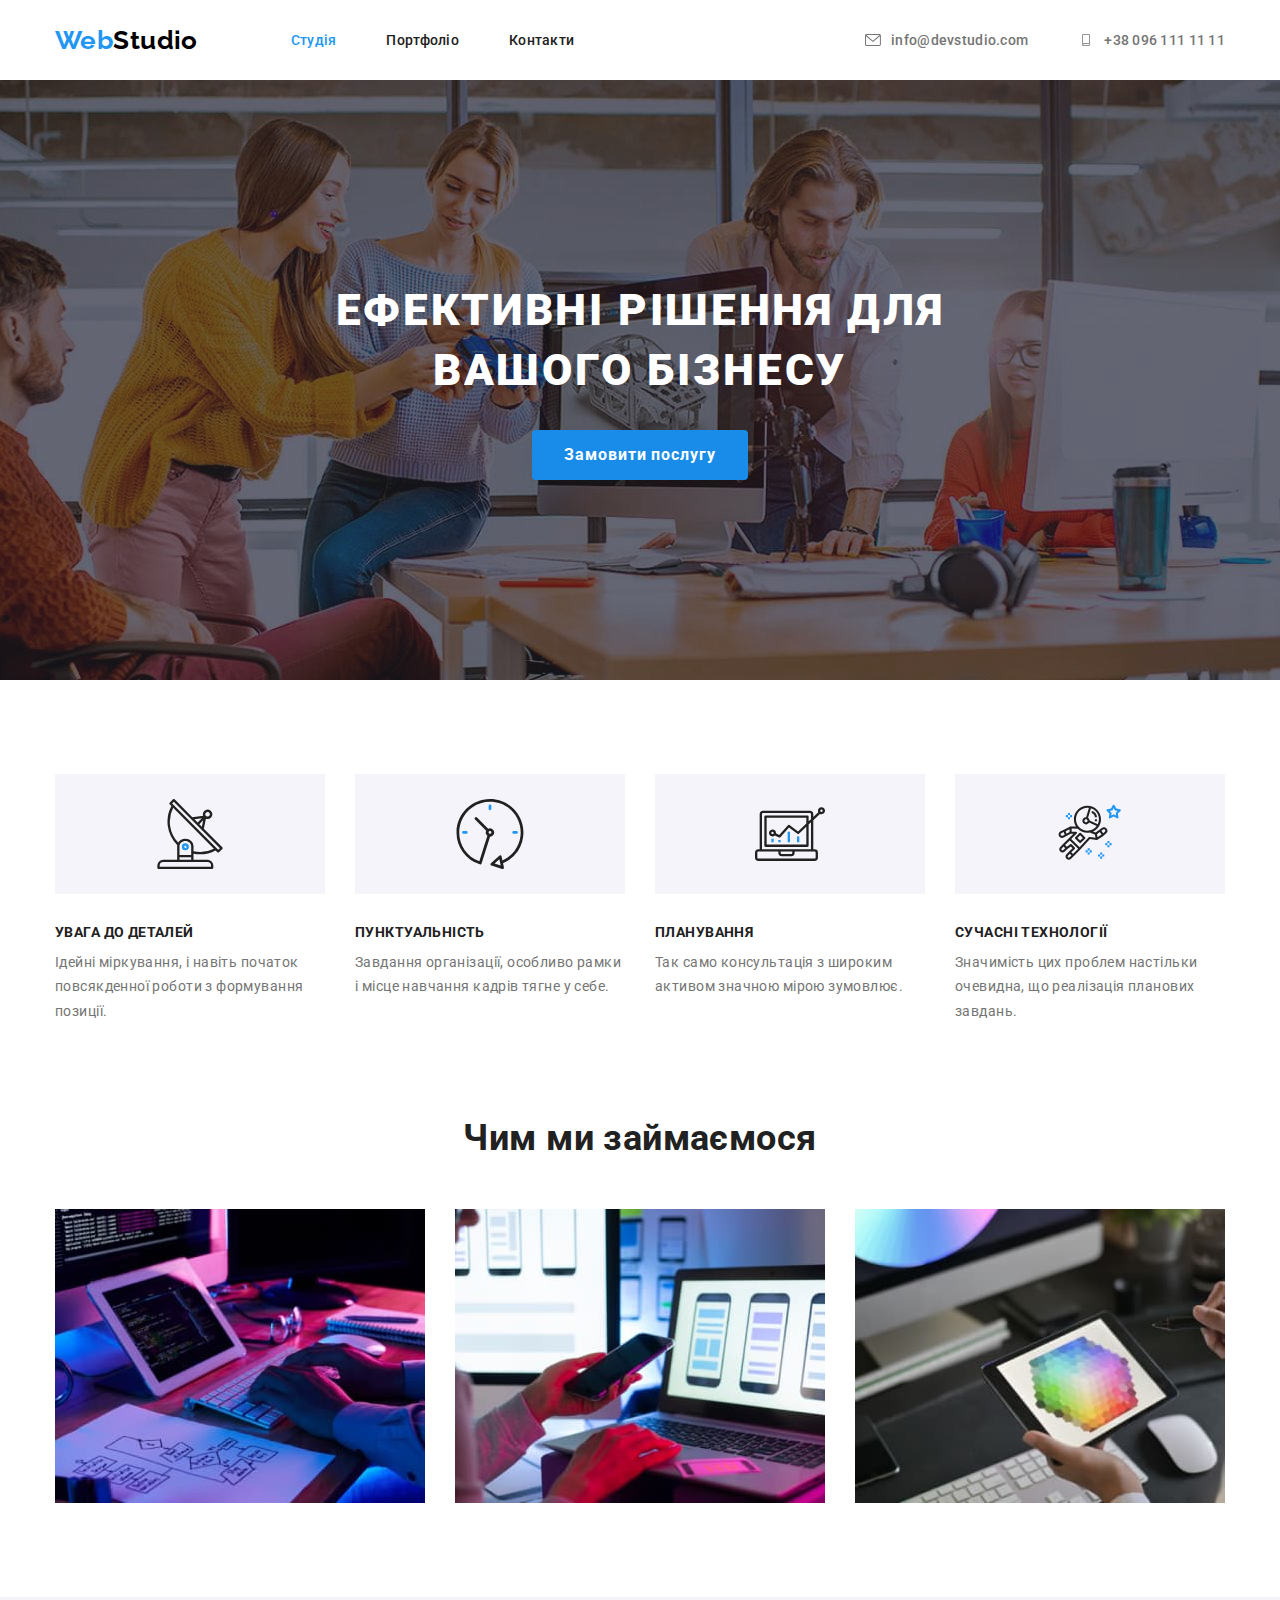
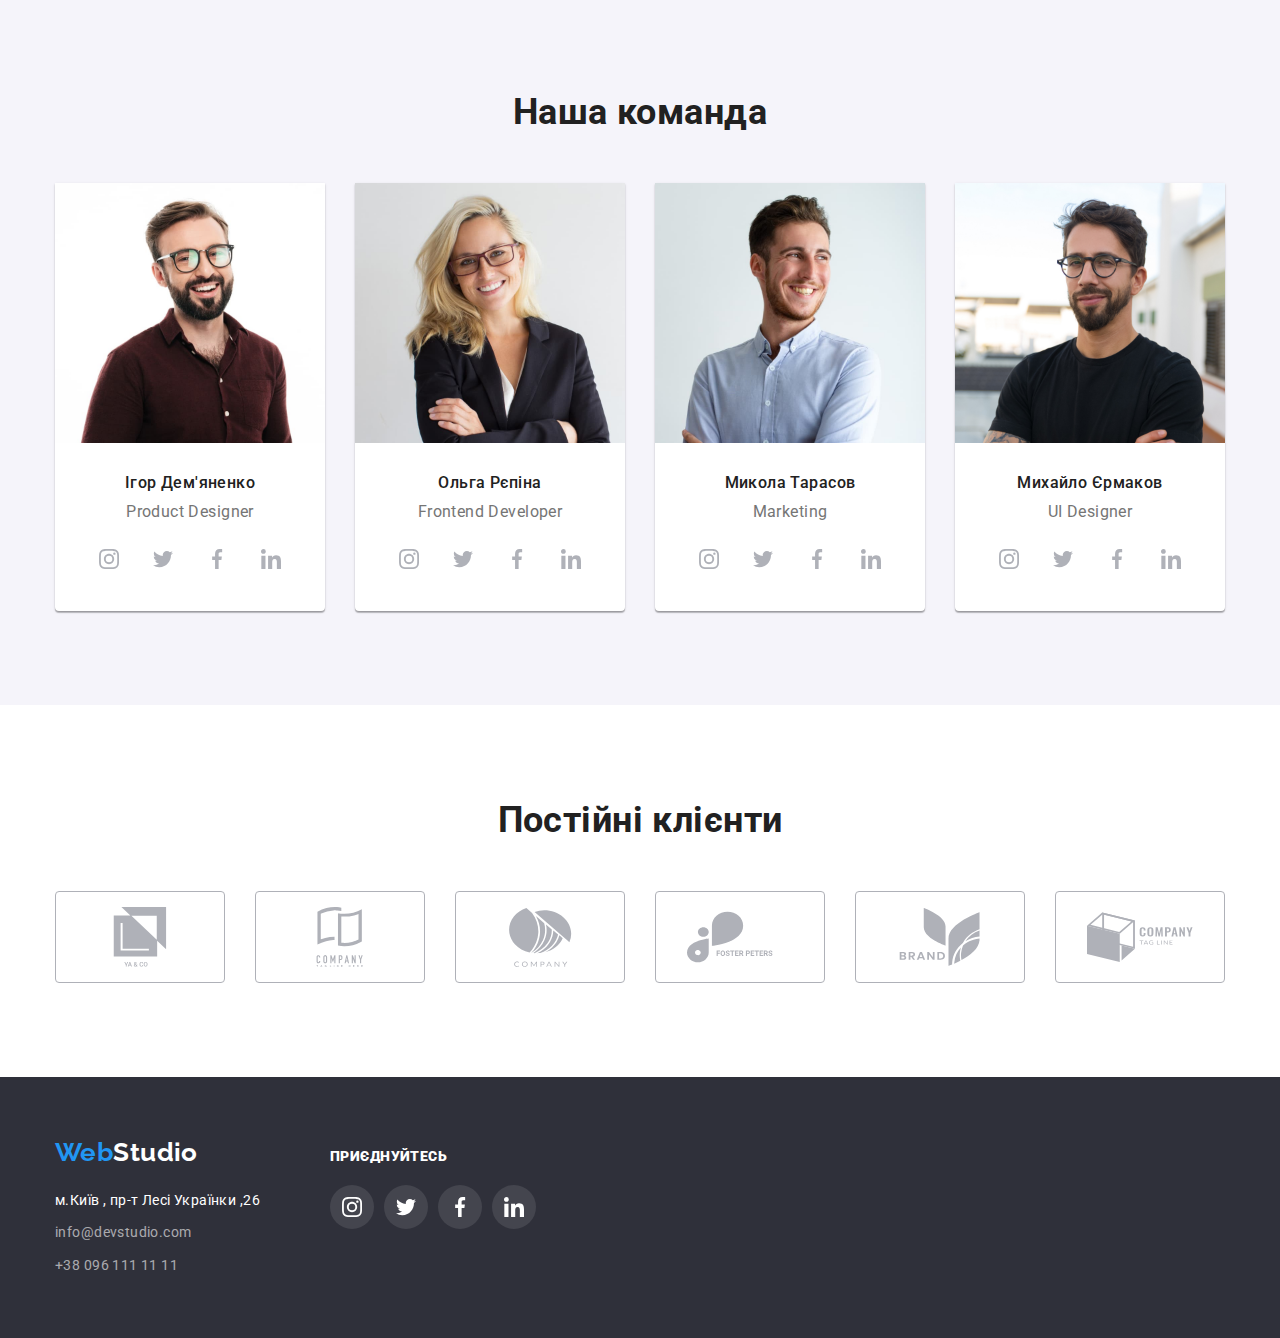
==== index.html @ 3cffa56f "Перенес данные" ====
<!DOCTYPE html>
<html lang="uk">
  <head>
    <meta charset="UTF-8" />
    <meta http-equiv="X-UA-Compatible" content="IE=edge" />
    <meta name="viewport" content="width=device-width, initial-scale=1.0" />
    <title>WebStudio</title>
    <link rel="preconnect" href="https://fonts.googleapis.com" />
    <link rel="preconnect" href="https://fonts.gstatic.com" crossorigin />
    <link
      href="https://fonts.googleapis.com/css2?family=Raleway:wght@700&family=Roboto:wght@400;500;700;900&display=swap"
      rel="stylesheet"
    />
    <link
      rel="stylesheet"
      href="https://cdnjs.cloudflare.com/ajax/libs/modern-normalize/1.1.0/modern-normalize.min.css"
    />
    <link rel="stylesheet" href="./css/styles.css" />
  </head>
  <body class="body">
    <!--Шапка-->
    <header>
      <div class="container top-line">
        <nav class="container-nav">
          <a href="./index.html" class="logo">
            <span class="piece-logo">Web</span>Studio</a
          >
          <ul class="site-nav list">
            <li class="item">
              <a href="./index.html" class="link current">Студія</a>
            </li>
            <li class="item">
              <a href="./portfolio.html" class="link">Портфоліо</a>
            </li>
            <li class="item"><a href="" class="link">Контакти</a></li>
          </ul>
        </nav>

        <ul class="contacts list">
          <li class="contacts-item mail">
            <a href="mailto:info@devstudio.com" class="link "
              ><svg class="tell-icon">
                <use href="./image/symbol-defs.svg#icon-envelope"></use>
              </svg>
              info@devstudio.com</a
            >
          </li>
          <li class="contacts-item tell">
            <a href="tel:+380961111111" class="link">
              <svg class="tell-icon">
                <use href="./image/symbol-defs.svg#icon-smartphone"></use>
              </svg>
              +38 096 111 11 11</a>
          </li>
        </ul>
      </div>
    </header>
    <main>
      <!--Заголовок-->
      <section class="hero bg-hero">
        <div class="container">
            <h1 class="hero-title">Ефективні рішення для вашого бізнесу</h1>
            <button type="button" class="button">Замовити послугу</button>
        </div>
      </section>
      <!--Наші переваги-->
      <section class="section">
        <div class="container">
          <h2 hidden>Наші плюси</h2>
          <ul class="feature-list list">
            <li class="item">
              <div class="item-icon">
                
                  <svg class="feature-icon"  width="70px" height="70px">
                  <use href="./image/symbol-defs.svg#icon-antenna-1"></use>
                </svg>
                
              </div>
              <h3 class="title">УВАГА ДО ДЕТАЛЕЙ</h3>
              <p class="text">
                Ідейні міркування, і навіть початок повсякденної роботи з
                формування позиції.
              </p>
            </li>
            <li class="item">
              <div class="item-icon">
                <svg class="feature-icon" width="70px" height="70px">
                <use href="./image/symbol-defs.svg#icon-clock-1"></use>
              </svg>
              </div>
              <h3 class="title">ПУНКТУАЛЬНІСТЬ</h3>
              <p class="text">
                Завдання організації, особливо рамки і місце навчання кадрів
                тягне у себе.
              </p>
            </li>
            <li class="item">
              <div class="item-icon">
                <svg class="feature-icon" width="70px" height="70px">
                <use href="./image/symbol-defs.svg#icon-diagram-1"></use>
              </svg>
              </div>
              <h3 class="title">ПЛАНУВАННЯ</h3>
              <p class="text">
                Так само консультація з широким активом значною мірою зумовлює.
              </p>
            </li>
            <li class="item">
              <div class="item-icon">
                <svg class="feature-icon" width="70px" height="70px">
                <use href="./image/symbol-defs.svg#icon-astronaut-1"></use>
              </svg>
              </div>
              <h3 class="title">СУЧАСНІ ТЕХНОЛОГІЇ</h3>
              <p class="text">
                Значимість цих проблем настільки очевидна, що реалізація
                планових завдань.
              </p>
            </li>
          </ul>
        </div>
      </section>
      <!--Чим ми займаємося-->
      <section class="section second-section">
        <div class="container">
          <h2 class="section-title">Чим ми займаємося</h2>
          <ul class="works list">
            <li class="item works-item">
              <img src="./image/img2.jpg" alt="html" width="370" />
            </li>
            <li class="item works-item">
              <img src="./image/img1.jpg" alt="css" width="370" />
            </li>
            <li class="item works-item">
              <img src="./image/img3.jpg" alt="design" width="370" />
            </li>
          </ul>
        </div>
      </section>
      <!--Команда-->
      <section class="section comand-section">
        <div class="container">
          <h2 class="section-title">Наша команда</h2>
          <ul class="comand list">
            <li class="item">
              <img src="./image/img(5).jpg" alt="employee" width="270" />
              <div class="card-padding">
                <h3 class="name">Ігор Дем'яненко</h3>
                <p class="text">Product Designer</p>
                <ul class="border-group list">
                  <li class="icon-list"><a href="https://www.instagram.com" class="button-icon"><svg class="comand-icon">
                        <use href="./image/symbol-defs.svg#icon-instagram-2"></use>
                      </svg></a></li>
                  <li class="icon-list"><a href="https://twitter.com" class=" button-icon">
                      <svg class="comand-icon">
                        <use href="./image/symbol-defs.svg#icon-twitter-1"></use>
                      </svg></a></li>
                  <li class="icon-list"><a href="https://www.facebook.com" class=" button-icon">
                      <svg class="comand-icon">
                        <use href="./image/symbol-defs.svg#icon-facebook-1"></use>
                      </svg></a></li>
                  <li class="icon-list"><a href="https://linkedin.com" class=" button-icon">
                      <svg class="comand-icon">
                        <use href="./image/symbol-defs.svg#icon-linkedin-1"></use>
                      </svg></a></li>
                </ul>
              </div>
            </li>
            <li class="item">
              <img src="./image/img(1).jpg" alt="employee" width="270" />
              <div class="card-padding">
                <h3 class="name">Ольга Рєпіна</h3>
                <p class="text">Frontend Developer</p>
                  <ul class="border-group list">
                    <li class="icon-list"><a href="https://www.instagram.com" class="button-icon"><svg class="comand-icon">
                          <use href="./image/symbol-defs.svg#icon-instagram-2"></use>
                        </svg></a></li>
                    <li class="icon-list"><a href="https://twitter.com" class=" button-icon">
                        <svg class="comand-icon">
                          <use href="./image/symbol-defs.svg#icon-twitter-1"></use>
                        </svg></a></li>
                    <li class="icon-list"><a href="https://www.facebook.com" class=" button-icon">
                        <svg class="comand-icon">
                          <use href="./image/symbol-defs.svg#icon-facebook-1"></use>
                        </svg></a></li>
                    <li class="icon-list"><a href="https://linkedin.com" class=" button-icon">
                        <svg class="comand-icon">
                          <use href="./image/symbol-defs.svg#icon-linkedin-1"></use>
                        </svg></a></li>
                  </ul>
                
              </div>
            </li>
            <li class="item">
              <img src="./image/img(4).jpg" alt="employee" width="270" />
              <div class="card-padding">
                <h3 class="name">Микола Тарасов</h3>
                <p class="text">Marketing</p>
                <ul class="border-group list">
                  <li class="icon-list"><a href="https://www.instagram.com" class="button-icon"><svg class="comand-icon">
                        <use href="./image/symbol-defs.svg#icon-instagram-2"></use>
                      </svg></a></li>
                  <li class="icon-list"><a href="https://twitter.com" class=" button-icon">
                      <svg class="comand-icon">
                        <use href="./image/symbol-defs.svg#icon-twitter-1"></use>
                      </svg></a></li>
                  <li class="icon-list"><a href="https://www.facebook.com" class=" button-icon">
                      <svg class="comand-icon">
                        <use href="./image/symbol-defs.svg#icon-facebook-1"></use>
                      </svg></a></li>
                  <li class="icon-list"><a href="https://linkedin.com" class=" button-icon">
                      <svg class="comand-icon">
                        <use href="./image/symbol-defs.svg#icon-linkedin-1"></use>
                      </svg></a></li>
                </ul>
              </div>
            </li>
            <li class="item">
              <img src="./image/img.jpg" alt="employee" width="270" />
              <div class="card-padding">
                <h3 class="name">Михайло Єрмаков</h3>
                <p class="text">UI Designer</p>
                <ul class="border-group list">
                  <li class="icon-list"><a href="https://www.instagram.com" class="button-icon"><svg class="comand-icon">
                        <use href="./image/symbol-defs.svg#icon-instagram-2"></use>
                      </svg></a></li>
                  <li class="icon-list"><a href="https://twitter.com" class=" button-icon">
                      <svg class="comand-icon">
                        <use href="./image/symbol-defs.svg#icon-twitter-1"></use>
                      </svg></a></li>
                  <li class="icon-list"><a href="https://www.facebook.com" class=" button-icon">
                      <svg class="comand-icon">
                        <use href="./image/symbol-defs.svg#icon-facebook-1"></use>
                      </svg></a></li>
                  <li class="icon-list"><a href="https://linkedin.com" class=" button-icon">
                      <svg class="comand-icon">
                        <use href="./image/symbol-defs.svg#icon-linkedin-1"></use>
                      </svg></a></li>
                </ul>
              </div>
            </li>
          </ul>
        </div>
      </section>
   
    <section class="section">
        <div class="container">
          <h2 class="section-title" >Постійні клієнти</h2>
          <ul class="client list">
            <li class="item"> <a class="client-link"> <svg class="client-icon" width="106" height="60" > <use href="./image/symbol-defs.svg#icon-group-4">  </use> </svg> </a></li>
            <li class="item"> <a class="client-link"> <svg class="client-icon" width="106" height="60" > <use href="./image/symbol-defs.svg#icon-group-3">  </use> </svg> </a></li>
            <li class="item"> <a class="client-link"> <svg class="client-icon" width="106" height="60" > <use href="./image/symbol-defs.svg#icon-group-2">  </use> </svg> </a></li>
            <li class="item"> <a class="client-link"> <svg class="client-icon" width="106" height="60" > <use href="./image/symbol-defs.svg#icon-group-5">  </use> </svg> </a></li>
            <li class="item"> <a class="client-link"> <svg class="client-icon" width="106" height="60" > <use href="./image/symbol-defs.svg#icon-group-1">  </use> </svg> </a></li>
            <li class="item"> <a class="client-link"> <svg class="client-icon" width="106" height="60" > <use href="./image/symbol-defs.svg#icon-group-6">  </use></svg> </a></li>
          </ul>
        </div>
      </section>
</main> 
    <!--Футер-->
    <footer class="footer">
      <div class="container">
        <div class="footer-box">
          <div>
            <div class="margin-logo">
              <a href="./index.html" class="footer-logo">
                <span class="piece-logo">Web</span>Studio</a
              >
            </div>
            <address>
              <ul class="contact list">
                <li class="item">
                  <a href="https://goo.gl/maps/THnfHU8SYMGnc4647" class="addres"
                    >м.Київ , пр-т Лесі Українки ,26</a
                  >
                </li>
                <li class="item">
                  <a href="mailto:info@devstudio.com" class="footer-link"
                    >info@devstudio.com</a
                  >
                </li>
                <li class="item">
                  <a href="tel:+380961111111" class="footer-link"
                    >+38 096 111 11 11</a
                  >
                </li>
              </ul>
            </address>
          </div>
          <div class="container-footer">
            
              <p class="footer-title"><b>ПРИЄДНУЙТЕСЬ</></p>
            
              <ul class="footer-group list">
                <li> <a href="https://www.instagram.com" class="footer-link-icon">
                    <svg class="comand-icon">
                      <use href="./image/symbol-defs.svg#icon-instagram-2"></use>
                    </svg></a></li>
                <li><a href="https://twitter.com" class=" footer-link-icon">
                    <svg class="comand-icon">
                      <use href="./image/symbol-defs.svg#icon-twitter-1"></use>
                    </svg></a></li>
                <li><a href="https://www.facebook.com" class=" footer-link-icon">
                    <svg class="comand-icon">
                      <use href="./image/symbol-defs.svg#icon-facebook-1"></use>
                    </svg></a></li>
                <li><a href="https://linkedin.com" class=" footer-link-icon">
                    <svg class="comand-icon">
                      <use href="./image/symbol-defs.svg#icon-linkedin-1"></use>
                    </svg></a></li>
              </ul>
              
            
          </div>
        </div>
      </div>
      
      
    </footer>
  </body>
</html>
---- css/styles.css ----
/* основной цвет  color: #212121;*/
/* вторичный цвет color: #757575; */
/* акцент color: #2196F3 */
/* белый color: #FFFFFF;  */
/* черный color: #000000; */
/* футер контакты color: rgba(255, 255, 255, 0.6); */

:root {
  --primary-text-color: #757575;
  --title-text-color: #212121;
  --accent-color: #2196f3;
  --primary-white-color: #ffffff;
  --black-color: #000000;
  --footer-contacts-color: rgba(255, 255, 255, 0.6);
  --second-background-color: #2f303a;
  --pasiv-button-color: #188ce8;
  --active-button-color: #2196f3;
  --portfolio-button-color: #f5f4fa;
  --color-border-card: #eeeeee;
  --color-icon: #afb1b8;
}

.body {
  color: var(--title-text-color);
  background-color: var(--primary-white-color);
  font-family: Roboto, sans-serif;
  font-size: 14px;
  letter-spacing: 0.03em;
}
.container {
  /* padding-left: 215px;
  padding-right: 215px; */
  width: 1200px;
  padding: 0 15px;
  margin: 0px auto;
}
a {
  text-decoration: none;
}

.list {
  list-style: none;
  padding: 0%;
  margin: 0%;
}
.logo {
  color: var(--black-color);
  font-family: Raleway, sans-serif;
  font-weight: 700;
  font-size: 26px;
  line-height: 1.1923;
  padding: 23px 0px;
  margin-right: 93px;
}
.piece-logo {
  color: var(--accent-color);
}
h1,
h2,
h3,
h4,
h5,
h6 {
  margin: 0%;
}
p {
  margin: 0%;
}
/* Навігація */

.top-line {
  display: flex;
  align-items: center;
  /* border-bottom: 1px solid #ECECEC;; */
}
.container-nav {
  display: flex;
  align-items: center;
}

.site-nav {
  display: flex;
  gap: 50px;
}

.site-nav .link {
  display: block;
  color: var(--title-text-color);
  font-weight: 500;
  font-size: 14px;
  line-height: 1.1429;
  letter-spacing: 0.02em;
  padding: 32px 0px;
}

.site-nav .link.current {
  color: var(--accent-color);
}

.site-nav .link:hover,
.site-nav .link:focus {
  color: var(--accent-color);
}
/* Контакти хедер */
.contacts {
  display: flex;
  gap: 50px;
  align-items: center;
  margin-left: auto;
}

.contacts .link {
  display: flex;
  align-items: center;
  color: var(--primary-text-color);
  font-weight: 500;
  line-height: 1.1429;
  letter-spacing: 0.02em;
  min-width: 122px;
  padding: 32px 0px;
}
.contacts .link:hover,
.contacts .link:focus {
  color: var(--accent-color);
}

.tell-icon {
  margin-right: 10px;
  width: 16px;
  height: 12px;
  fill: currentColor;
}

/* Герой */
.hero {
  background-color: var(--second-background-color);
  text-align: center;
  padding: 200px 0px 200px;
}
.hero-title {
  color: var(--primary-white-color);
  font-weight: 900;
  font-size: 44px;
  line-height: 1.3637;
  letter-spacing: 0.06em;
  text-transform: uppercase;
  margin: auto;
  margin-top: 0%;
  margin-bottom: 30px;
  width: 696px;
  text-align: center;
}


.hero .button {
  font-weight: 700;
  font-size: 16px;
  line-height: 1.875;
  align-items: center;
  text-align: center;
  letter-spacing: 0.06em;
  display: block;
  margin: 0px auto;
}
.bg-hero {
  height: 600px;
  max-width: 1600px;
  margin-left: auto;
  margin-right: auto;
  background-image: linear-gradient(
      to right,
      rgba(47, 48, 58, 0.4),
      rgba(47, 48, 58, 0.4)
    ),
    url(../image/hero-border.jpg);
  background-size: cover;
  background-repeat: no-repeat;
  background-position: center;
}
/* Секції */
.section {
  margin: 0px auto;
  padding: 94px 0;
}

.section-title {
  color: var(--title-text-color);
  font-weight: 700;
  font-size: 36px;
  line-height: 1.1667;
  text-align: center;
  margin-top: 0px;
  margin-bottom: 50px;
}
/* Наші плюси */

.container .feature-list {
  display: flex;
  gap: 30px;

}

.feature-list .title {
  color: var(--title-text-color);
  font-weight: 700;
  line-height: 1.1429;
  margin-top: 0%;
  margin-bottom: 10px;
  text-transform: uppercase;
  font-size: 14px;
}
.feature-list .text {
  color: var(--primary-text-color);
  line-height: 1.743;
  margin: 0%;
}
.icon-list{
  width: 44px;
  height: 44px;
}
.item-icon {
  border: none;
  height: 120px;
  display: flex;
  align-items: center;
  justify-content: center            ;
  margin-bottom: 30px;
  background-color: var(--portfolio-button-color);
}
.feature-list .item {
  flex-basis: calc((100% - 90px) / 4);
}
.feature-icon {
  background-color: var(--portfolio-button-color);
}
/* Чим ми займаэмося */
.second-section {
  padding-top: 0%;
}

.container .works {
  display: flex;
  gap: 30px;

}
img {
  display: block;
  height: auto;
  max-width: 100%;
}

/* Наша команда */
.container .comand {
  display: flex;
  gap: 30px;
  
 
}

.section.comand-section {
  background-color: var(--portfolio-button-color);
}
.comand .item {
  background-color: var(--primary-white-color);
  box-shadow: 0px 1px 3px rgba(0, 0, 0, 0.12), 
              0px 1px 1px rgba(0, 0, 0, 0.14),
              0px 2px 1px rgba(0, 0, 0, 0.2);
  border-bottom-left-radius: 4px;
  border-bottom-right-radius: 4px;
}
.card-padding {
  padding: 30px 0px;
}
.comand .name {
  color: var(--title-text-color);
  font-weight: 500;
  font-size: 16px;
  line-height: 1.1875;
  text-align: center;
  margin-bottom: 10px;
}
.comand .text {
  color: var(--primary-text-color);
  font-size: 16px;
  line-height: 1.1875;
  text-align: center;
  margin: 0%;
}
.border-group {
  display: inline-flex;
  gap: 10px;
  padding: 16px 32px 0px 32px;
  border: none;
}

.button-icon {
  display: flex;
  width: 100%;
  height: 100%;
  align-items: center;
  justify-content: center;
  border: none;
  color: var(--color-icon);
  background-color: var(--primary-white-color);
}

.comand-icon {
  width: 20px;
  height: 20px;
  fill: currentColor;
}

.button-icon:hover,
.button-icon:focus {
  color: var(--primary-white-color);
  background-color: var(--accent-color);
  border-radius: 50%;
}
/* Клієнти */
.container .client{
  display: inline-flex;
  gap: 30px;
  
}

.client .client-link{
display: inline-flex;
align-items: center;
justify-content: center;
width: 170px;
height: 92px;
border: 1px solid var(--color-icon);
border-radius: 4px;
color: var(--color-icon);


}
.client-link .client-icon{
  fill: currentColor;
}
.client .client-link:hover {
  color: var(--accent-color);
  border-color: var(--accent-color);
  cursor: pointer;
 
}
/* футер */
.footer {
  background-color: var(--second-background-color);
  padding: 60px 0px;
}

.footer-logo {
  color: var(--primary-white-color);
  font-family: Raleway, sans-serif;
  font-weight: 700;
  font-size: 26px;
  line-height: 1.1923;
  margin-bottom: 20px;
}
.margin-logo {
  margin-bottom: 20px;
}
/* .contact{

} */
.contact .addres {
  color: var(--primary-white-color);
  font-style: normal;
  line-height: 1.7143;
}
.contact .addres:hover,
.contact .addres:focus {
  color: var(--accent-color);
}
.contact .footer-link {
  color: var(--footer-contacts-color);
  line-height: 1.7142;
  font-style: normal;
}

.contact .item:not(:last-child) {
  margin-bottom: 9px;
}
.contact .footer-link:hover,
.contact .footer-link:focus {
  color: var(--accent-color);
}
.footer-container{
  display: block;
}
/* Приєднуйтесь */

.footer-box{
  display: inline-flex;
  gap: 70px;
  align-items: baseline;
}

.container-icon{
  display: inline-flex;
  align-items: baseline;
  justify-content: center;
  padding-top: 72px;
}
.footer-title{
  Font-family: Roboto;
font-weight: 700;
font-size:  14px;
Line-height: 1.14;
color: var(--primary-white-color);

}
.footer-group {
  display: inline-flex;
  gap: 10px;
  margin-top: 20px;
  border: none;
}
.container-footer{
      display: inline-block;

        align-items: center;
        justify-content: center;

}
.footer-link-icon {
  display: flex;
  border: none;
  padding: 12px;
  color: var(--primary-white-color);
  background-color: rgba(255, 255, 255, 0.1);
  border-radius: 50%  ;
}

.footer-link-icon .comand-icon {
  width: 20px;
  height: 20px;
  fill: currentColor;
}

.footer-link-icon:hover,
.footer-link-icon:focus {
  color: var(--primary-white-color);
  background-color: var(--accent-color);
  border-radius: 50%;
}
/* Кнопка */
.button {
  color: var(--primary-white-color);
  background-color: var(--pasiv-button-color);
  cursor: pointer;
  display: inline-block;
  padding: 10px 32px;
  border-radius: 4px;
  min-width: 216px;
  border: none;
}
.button:hover,
.button:focus {
  background-color: var(--active-button-color);
}

/* ПОРТФОЛІО */

.filter.list {
  margin-bottom: 50px;
  display: flex;
  justify-content: center;
  align-items: center;
}
.filter .filter-item:not(:last-child) {
  margin-right: 8px;
}

.filter .filter-button {
  color: var(--title-text-color);
  background-color: var(--portfolio-button-color);
  cursor: pointer;
  font-weight: 500;
  font-size: 16px;
  line-height: 1.625;
  text-align: center;
  font-family: Roboto, sans-serif;
  display: inline-block;
  padding: 6px 22px;
  border-radius: 4px;
  min-width: 73px;
  border: 2px solid transparent;
}
.filter .filter-button:hover,
.filter .filter-button:focus {
  color: var(--primary-white-color);
  background-color: var(--active-button-color);
  box-shadow: 0px 3px 1px rgba(0, 0, 0, 0.1), 
                0px 1px 2px  rgba(0, 0, 0, 0.08),
                 0px 2px 2px  rgba(0, 0, 0, 0.12);
}
.work.list {
  display: flex;
  flex-wrap: wrap;
  gap: 30px;
}
.work .work-item {
  width: 370px;
  
}

.work-card {
  padding: 20px 24px;
  border-left: 1px solid var(--color-border-card);
  border-right: 1px solid var(--color-border-card);
  border-bottom: 1px solid var(--color-border-card);
}
.work-link{
  display: block;
}

.work-link:hover,
.work-link:focus{

box-shadow: 0px 1px 1px rgba(0, 0, 0, 0.12), 
            0px 4px 4px rgba(0, 0, 0, 0.06),
             1px 4px 6px rgba(0, 0, 0, 0.16);
}
.work .work-title {
  color: var(--title-text-color);
  font-weight: 700;
  font-size: 18px;
  line-height: 2;

  letter-spacing: 0.06em;
}
.work .work-text {
  color: var(--primary-text-color);
  font-size: 16px;
  line-height: 1.875;
}
.header-portfolio {
  border-bottom: 1px solid #ececec;
}
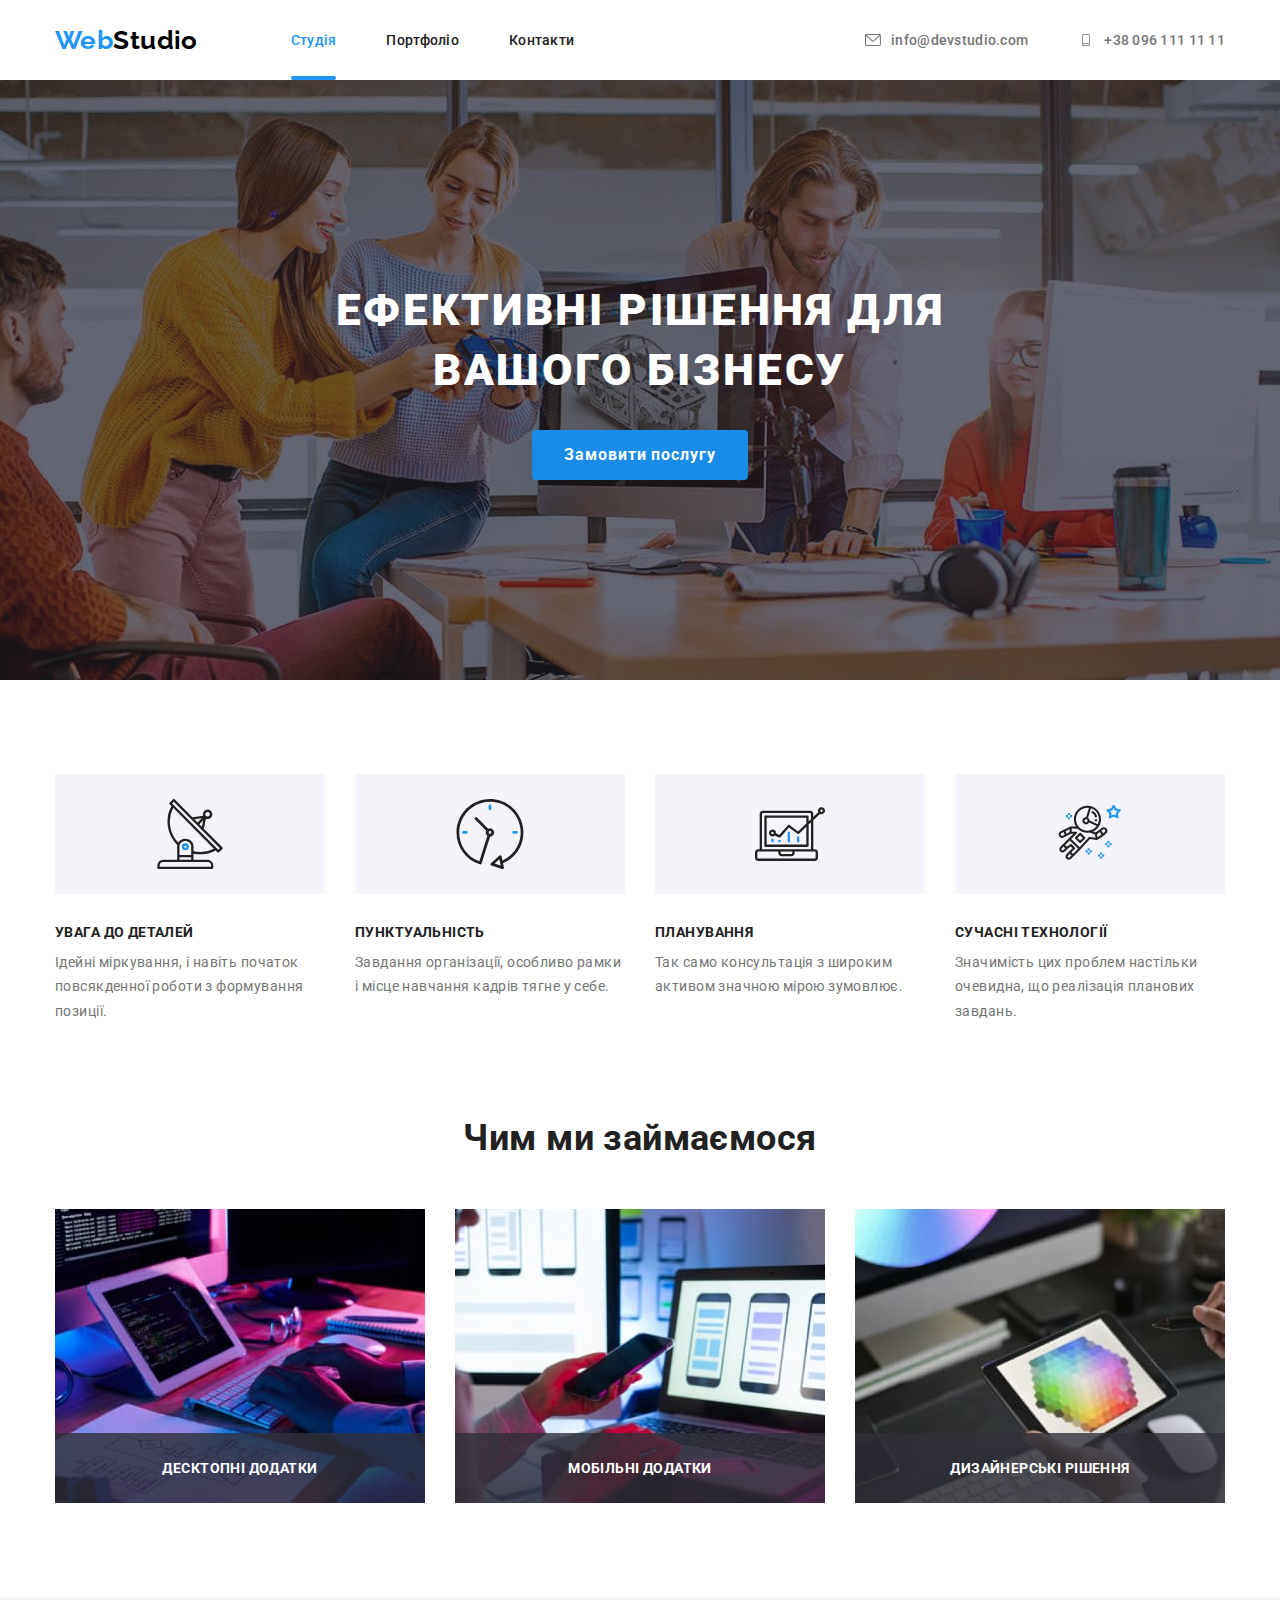
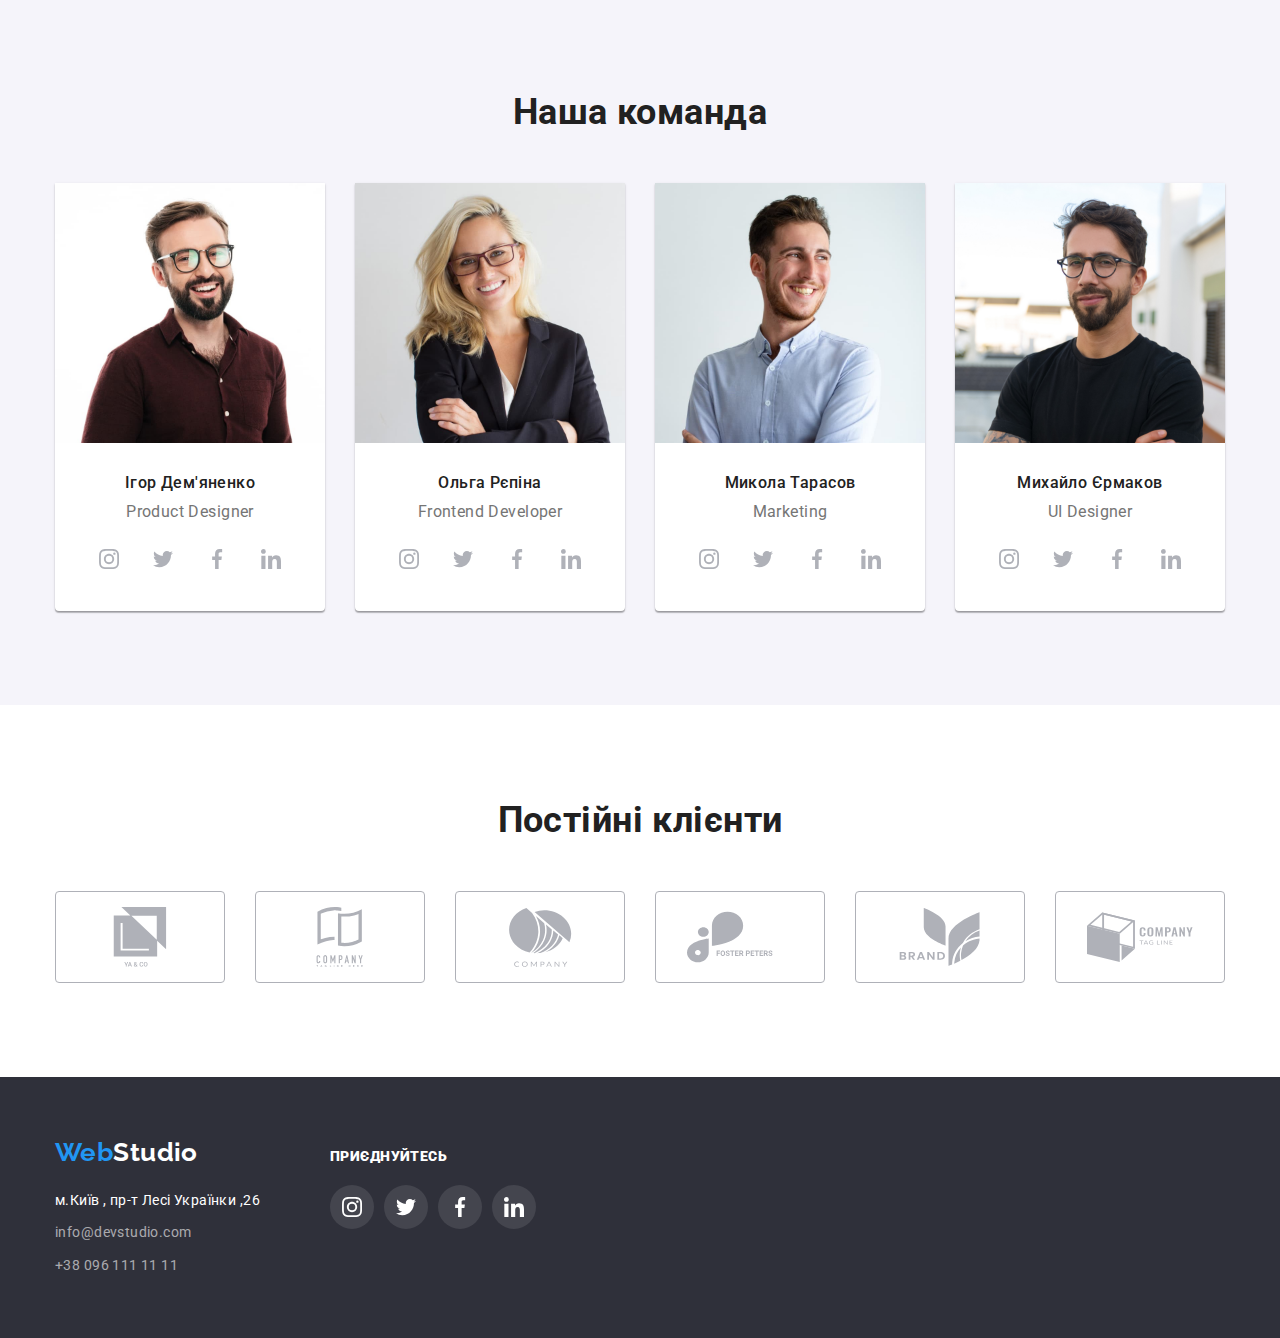
==== commit 3fa6d9e6: "добавил модальное окно" ====
--- a/index.html
+++ b/index.html
@@ -60,7 +60,7 @@
       <section class="hero bg-hero">
         <div class="container">
             <h1 class="hero-title">Ефективні рішення для вашого бізнесу</h1>
-            <button type="button" class="button">Замовити послугу</button>
+            <button type="button" class="button" data-modal-open>Замовити послугу</button>
         </div>
       </section>
       <!--Наші переваги-->
@@ -126,13 +126,17 @@
           <h2 class="section-title">Чим ми займаємося</h2>
           <ul class="works list">
             <li class="item works-item">
-              <img src="./image/img2.jpg" alt="html" width="370" />
+              <div class="product"><img src="./image/img2.jpg" alt="html" width="370" />
+              <p class="text-product">Десктопні додатки</p></div>
             </li>
             <li class="item works-item">
-              <img src="./image/img1.jpg" alt="css" width="370" />
+              <div class="product"><img src="./image/img1.jpg" alt="css" width="370" />
+              <p class="text-product">Мобільні додатки</p></div>
             </li>
             <li class="item works-item">
-              <img src="./image/img3.jpg" alt="design" width="370" />
+              <div class="product"><img src="./image/img3.jpg" alt="design" width="370" />
+              <p class="text-product">Дизайнерські рішення</p>
+              </div>
             </li>
           </ul>
         </div>
@@ -317,5 +321,11 @@
       
       
     </footer>
+    <div class="backdrop is-hidden" data-modal>
+      <div class="modal" >
+        <button type="button" class="modal-button" data-modal-close><svg class="close-icon" width="18" height="18"><use href="./image/symbol-defs.svg#icon-close"></use></svg></button>
+      </div>
+    </div>
+    <script src="./js/modal.js"></script>
   </body>
 </html>
--- a/css/styles.css
+++ b/css/styles.css
@@ -95,6 +95,17 @@
 
 .site-nav .link.current {
   color: var(--accent-color);
+  position: relative;
+}
+.link.current::after{
+  content: "";
+  position: absolute;
+  bottom: 0;
+  display: flex;
+  width: 100%;
+  height: 4px;
+  background: #2196F3;
+  border-radius: 2px;
 }
 
 .site-nav .link:hover,
@@ -151,16 +162,15 @@
   text-align: center;
 }
 
-
 .hero .button {
+  display: block;
+  margin: 0px auto;
   font-weight: 700;
   font-size: 16px;
   line-height: 1.875;
   align-items: center;
   text-align: center;
   letter-spacing: 0.06em;
-  display: block;
-  margin: 0px auto;
 }
 .bg-hero {
   height: 600px;
@@ -177,6 +187,51 @@
   background-repeat: no-repeat;
   background-position: center;
 }
+.backdrop {
+  position: fixed;
+  top: 0;
+  left: 0;
+  width: 100%;
+  height: 100%;
+  background-color: rgba(0, 0, 0, 0.1);
+  
+}
+
+.backdrop.is-hidden {
+  opacity: 0;
+  pointer-events: none;
+  visibility: collapse;
+}
+
+.modal {
+  position: absolute;
+  min-width: 528px;
+  min-height: 581px;
+  top: 50%;   
+  left: 50%;
+  transform: translate(-50%,-50%);
+  background-color: #ffffff;
+  box-shadow: 0px 1px 3px rgba(0, 0, 0, 0.12), 
+  0px 1px 1px rgba(0, 0, 0, 0.14), 0px 2px 1px rgba(0, 0, 0, 0.2);
+    border-radius: 4px;
+  
+}
+.modal-button{
+  display: flex;
+  align-items: center;
+  justify-content: center;
+  position: absolute;
+  top: 8px;
+  right: 8px;
+  width: 30px;
+  height: 30px;
+  padding: 0;
+  border-radius: 50%;
+  background: #FFFFFF;
+  border: 1px solid rgba(0, 0, 0, 0.1);
+}
+
+
 /* Секції */
 .section {
   margin: 0px auto;
@@ -197,7 +252,6 @@
 .container .feature-list {
   display: flex;
   gap: 30px;
-
 }
 
 .feature-list .title {
@@ -214,7 +268,7 @@
   line-height: 1.743;
   margin: 0%;
 }
-.icon-list{
+.icon-list {
   width: 44px;
   height: 44px;
 }
@@ -223,7 +277,7 @@
   height: 120px;
   display: flex;
   align-items: center;
-  justify-content: center            ;
+  justify-content: center;
   margin-bottom: 30px;
   background-color: var(--portfolio-button-color);
 }
@@ -241,20 +295,37 @@
 .container .works {
   display: flex;
   gap: 30px;
-
 }
 img {
   display: block;
   height: auto;
   max-width: 100%;
 }
+.product {
+  position: relative;
+}
+
+.text-product {
+  font-weight: 700;
+  font-size: 14px;
+  line-height: 1.142;
+  text-align: center;
+  letter-spacing: 0.03em;
+  text-transform: uppercase;
+  color: var(--primary-white-color);
+  position: absolute;
+  bottom: 0;
+  left: 0;
+  width: 100%;
+  height: 70px;
+  background-color: rgba(47, 48, 58, 0.8);
+  padding-top: 27px;
+}
 
 /* Наша команда */
 .container .comand {
   display: flex;
   gap: 30px;
-  
- 
 }
 
 .section.comand-section {
@@ -262,9 +333,8 @@
 }
 .comand .item {
   background-color: var(--primary-white-color);
-  box-shadow: 0px 1px 3px rgba(0, 0, 0, 0.12), 
-              0px 1px 1px rgba(0, 0, 0, 0.14),
-              0px 2px 1px rgba(0, 0, 0, 0.2);
+  box-shadow: 0px 1px 3px rgba(0, 0, 0, 0.12), 0px 1px 1px rgba(0, 0, 0, 0.14),
+    0px 2px 1px rgba(0, 0, 0, 0.2);
   border-bottom-left-radius: 4px;
   border-bottom-right-radius: 4px;
 }
@@ -317,32 +387,28 @@
   border-radius: 50%;
 }
 /* Клієнти */
-.container .client{
+.container .client {
   display: inline-flex;
   gap: 30px;
-  
-}
-
-.client .client-link{
-display: inline-flex;
-align-items: center;
-justify-content: center;
-width: 170px;
-height: 92px;
-border: 1px solid var(--color-icon);
-border-radius: 4px;
-color: var(--color-icon);
-
-
-}
-.client-link .client-icon{
+}
+
+.client .client-link {
+  display: inline-flex;
+  align-items: center;
+  justify-content: center;
+  width: 170px;
+  height: 92px;
+  border: 1px solid var(--color-icon);
+  border-radius: 4px;
+  color: var(--color-icon);
+}
+.client-link .client-icon {
   fill: currentColor;
 }
 .client .client-link:hover {
   color: var(--accent-color);
   border-color: var(--accent-color);
   cursor: pointer;
- 
 }
 /* футер */
 .footer {
@@ -386,30 +452,29 @@
 .contact .footer-link:focus {
   color: var(--accent-color);
 }
-.footer-container{
+.footer-container {
   display: block;
 }
 /* Приєднуйтесь */
 
-.footer-box{
+.footer-box {
   display: inline-flex;
   gap: 70px;
   align-items: baseline;
 }
 
-.container-icon{
+.container-icon {
   display: inline-flex;
   align-items: baseline;
   justify-content: center;
   padding-top: 72px;
 }
-.footer-title{
-  Font-family: Roboto;
-font-weight: 700;
-font-size:  14px;
-Line-height: 1.14;
-color: var(--primary-white-color);
-
+.footer-title {
+  font-family: Roboto;
+  font-weight: 700;
+  font-size: 14px;
+  line-height: 1.14;
+  color: var(--primary-white-color);
 }
 .footer-group {
   display: inline-flex;
@@ -417,12 +482,11 @@
   margin-top: 20px;
   border: none;
 }
-.container-footer{
-      display: inline-block;
-
-        align-items: center;
-        justify-content: center;
-
+.container-footer {
+  display: inline-block;
+
+  align-items: center;
+  justify-content: center;
 }
 .footer-link-icon {
   display: flex;
@@ -430,7 +494,7 @@
   padding: 12px;
   color: var(--primary-white-color);
   background-color: rgba(255, 255, 255, 0.1);
-  border-radius: 50%  ;
+  border-radius: 50%;
 }
 
 .footer-link-icon .comand-icon {
@@ -492,9 +556,9 @@
 .filter .filter-button:focus {
   color: var(--primary-white-color);
   background-color: var(--active-button-color);
-  box-shadow: 0px 3px 1px rgba(0, 0, 0, 0.1), 
-                0px 1px 2px  rgba(0, 0, 0, 0.08),
-                 0px 2px 2px  rgba(0, 0, 0, 0.12);
+  box-shadow: 0px 3px 1px rgba(0, 0, 0, 0.1),
+   0px 1px 2px rgba(0, 0, 0, 0.08),
+    0px 2px 2px rgba(0, 0, 0, 0.12);
 }
 .work.list {
   display: flex;
@@ -503,7 +567,34 @@
 }
 .work .work-item {
   width: 370px;
-  
+}
+
+.work-img {
+  position: relative;
+}
+.work-img::before {
+  display: inline-block;
+  content: "";
+  border: none;
+  width: 100%;
+  height: 100%;
+  background-color: rgba(33, 150, 243, 0.9);
+  position: absolute;
+  bottom: 0;
+  left: 0;
+  opacity: 0;
+}
+.text-box {
+  font-family: Roboto, sans-serif;
+  font-weight: 400;
+  font-size: 18px;
+  line-height: 1.55;
+  letter-spacing: 0.03em;
+  color: var(--primary-white-color);
+  padding: 63px 24px;
+  position: absolute;
+  top: 0%;
+  opacity: 0;
 }
 
 .work-card {
@@ -512,16 +603,23 @@
   border-right: 1px solid var(--color-border-card);
   border-bottom: 1px solid var(--color-border-card);
 }
-.work-link{
-  display: block;
+.work-link {
+  display: inline-block;
 }
 
 .work-link:hover,
-.work-link:focus{
-
-box-shadow: 0px 1px 1px rgba(0, 0, 0, 0.12), 
-            0px 4px 4px rgba(0, 0, 0, 0.06),
-             1px 4px 6px rgba(0, 0, 0, 0.16);
+.work-link:focus {
+  box-shadow: 0px 1px 1px rgba(0, 0, 0, 0.12),
+   0px 4px 4px rgba(0, 0, 0, 0.06),
+    1px 4px 6px rgba(0, 0, 0, 0.16);
+}
+.work-link:hover .work-img::before,
+.work-link:focus .work-img::before {
+  opacity: 1;
+}
+.work-link:hover .text-box,
+.work-link:focus .text-box {
+  opacity: 1;
 }
 .work .work-title {
   color: var(--title-text-color);
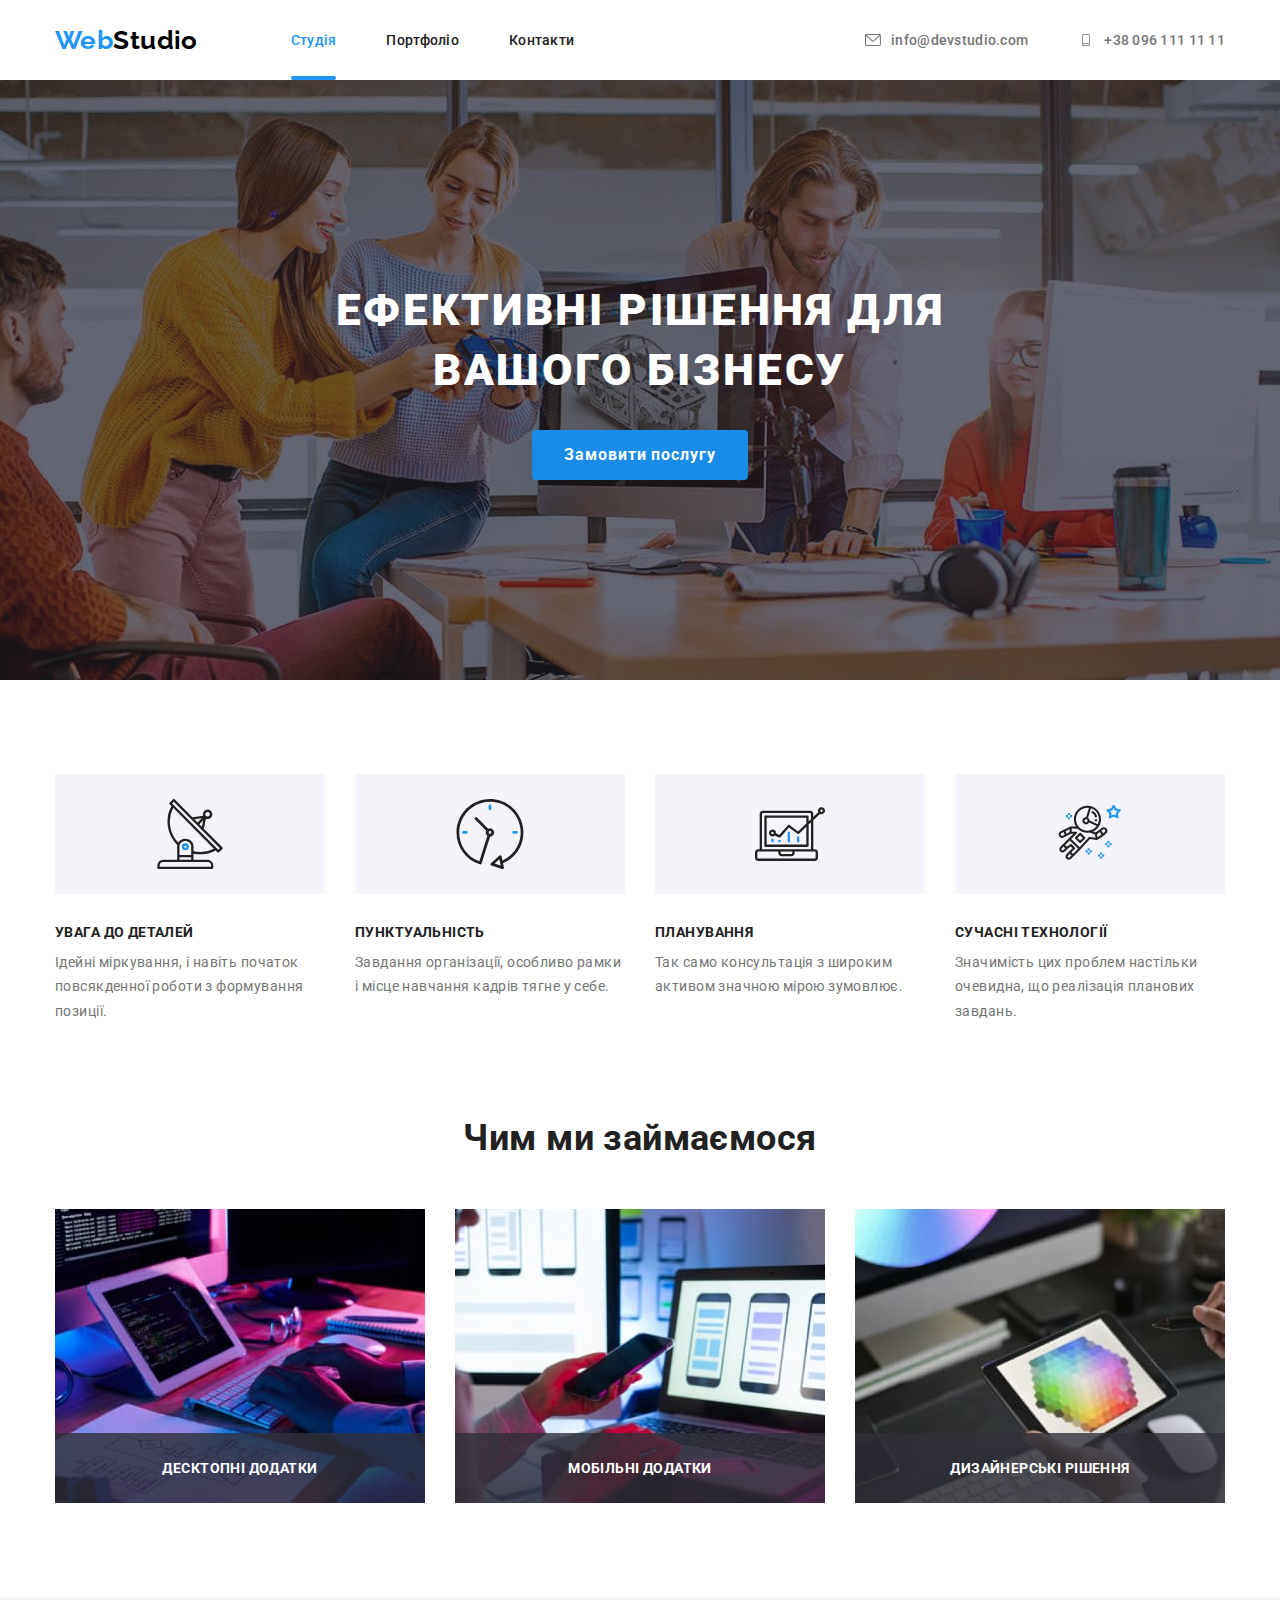
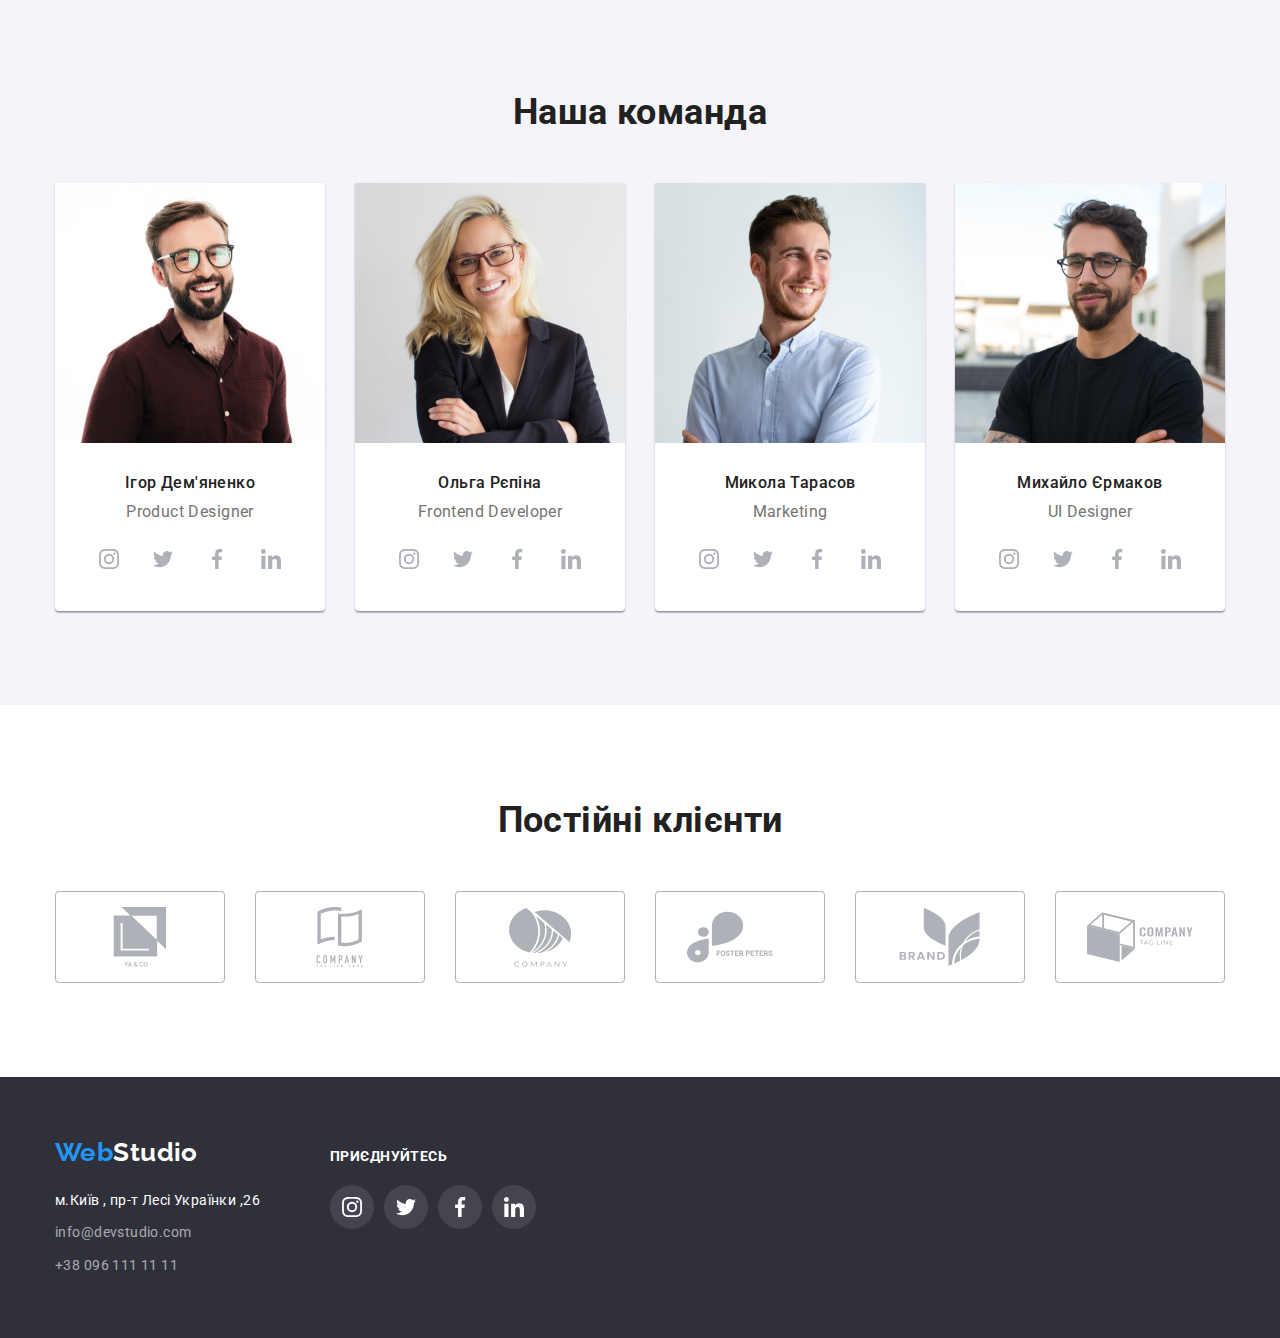
==== commit e8c1eb07: "Update index.html" ====
--- a/index.html
+++ b/index.html
@@ -293,7 +293,7 @@
           </div>
           <div class="container-footer">
             
-              <p class="footer-title"><b>ПРИЄДНУЙТЕСЬ</></p>
+              <p class="footer-title">ПРИЄДНУЙТЕСЬ</p>
             
               <ul class="footer-group list">
                 <li> <a href="https://www.instagram.com" class="footer-link-icon">
--- a/css/styles.css
+++ b/css/styles.css
@@ -91,6 +91,8 @@
   line-height: 1.1429;
   letter-spacing: 0.02em;
   padding: 32px 0px;
+
+  transition: color 250ms cubic-bezier(0.4, 0, 0.2, 1);
 }
 
 .site-nav .link.current {
@@ -123,12 +125,17 @@
 .contacts .link {
   display: flex;
   align-items: center;
+
   color: var(--primary-text-color);
   font-weight: 500;
   line-height: 1.1429;
   letter-spacing: 0.02em;
+
   min-width: 122px;
   padding: 32px 0px;
+
+  transition: color 250ms cubic-bezier(0.4, 0, 0.2, 1);
+
 }
 .contacts .link:hover,
 .contacts .link:focus {
@@ -171,6 +178,7 @@
   align-items: center;
   text-align: center;
   letter-spacing: 0.06em;
+  
 }
 .bg-hero {
   height: 600px;
@@ -230,7 +238,23 @@
   background: #FFFFFF;
   border: 1px solid rgba(0, 0, 0, 0.1);
 }
-
+/* Кнопка */
+.button {
+  color: var(--primary-white-color);
+  background-color: var(--pasiv-button-color);
+  cursor: pointer;
+  display: inline-block;
+  padding: 10px 32px;
+  border-radius: 4px;
+  min-width: 216px;
+  border: none;
+  transition: background-color 250ms cubic-bezier(0.4, 0, 0.2, 1);
+}
+
+.button:hover,
+.button:focus {
+  background-color: var(--active-button-color);
+}
 
 /* Секції */
 .section {
@@ -372,6 +396,11 @@
   border: none;
   color: var(--color-icon);
   background-color: var(--primary-white-color);
+    border-radius: 50%;
+
+  transition: background-color 250ms cubic-bezier(0.4, 0, 0.2, 1),
+                    color 250ms cubic-bezier(0.4, 0, 0.2, 1);
+  
 }
 
 .comand-icon {
@@ -384,7 +413,7 @@
 .button-icon:focus {
   color: var(--primary-white-color);
   background-color: var(--accent-color);
-  border-radius: 50%;
+
 }
 /* Клієнти */
 .container .client {
@@ -401,6 +430,10 @@
   border: 1px solid var(--color-icon);
   border-radius: 4px;
   color: var(--color-icon);
+  cursor: pointer;
+
+    transition: background-color 250ms cubic-bezier(0.4, 0, 0.2, 1),
+        color 250ms cubic-bezier(0.4, 0, 0.2, 1);
 }
 .client-link .client-icon {
   fill: currentColor;
@@ -408,7 +441,7 @@
 .client .client-link:hover {
   color: var(--accent-color);
   border-color: var(--accent-color);
-  cursor: pointer;
+ 
 }
 /* футер */
 .footer {
@@ -427,13 +460,13 @@
 .margin-logo {
   margin-bottom: 20px;
 }
-/* .contact{
-
-} */
+
 .contact .addres {
   color: var(--primary-white-color);
   font-style: normal;
   line-height: 1.7143;
+
+  transition: color 250ms cubic-bezier(0.4, 0, 0.2, 1);
 }
 .contact .addres:hover,
 .contact .addres:focus {
@@ -443,6 +476,8 @@
   color: var(--footer-contacts-color);
   line-height: 1.7142;
   font-style: normal;
+
+      transition: color 250ms cubic-bezier(0.4, 0, 0.2, 1);
 }
 
 .contact .item:not(:last-child) {
@@ -495,6 +530,9 @@
   color: var(--primary-white-color);
   background-color: rgba(255, 255, 255, 0.1);
   border-radius: 50%;
+
+  transition: background-color 250ms cubic-bezier(0.4, 0, 0.2, 1),
+        color 250ms cubic-bezier(0.4, 0, 0.2, 1);
 }
 
 .footer-link-icon .comand-icon {
@@ -507,22 +545,6 @@
 .footer-link-icon:focus {
   color: var(--primary-white-color);
   background-color: var(--accent-color);
-  border-radius: 50%;
-}
-/* Кнопка */
-.button {
-  color: var(--primary-white-color);
-  background-color: var(--pasiv-button-color);
-  cursor: pointer;
-  display: inline-block;
-  padding: 10px 32px;
-  border-radius: 4px;
-  min-width: 216px;
-  border: none;
-}
-.button:hover,
-.button:focus {
-  background-color: var(--active-button-color);
 }
 
 /* ПОРТФОЛІО */
@@ -551,6 +573,12 @@
   border-radius: 4px;
   min-width: 73px;
   border: 2px solid transparent;
+
+  transition: background-color 250ms cubic-bezier(0.4, 0, 0.2, 1),
+      color 250ms cubic-bezier(0.4, 0, 0.2, 1),
+      box-shadow 250ms cubic-bezier(0.4, 0, 0.2, 1);
+
+  
 }
 .filter .filter-button:hover,
 .filter .filter-button:focus {
@@ -571,8 +599,9 @@
 
 .work-img {
   position: relative;
-}
-.work-img::before {
+  overflow: hidden;
+}
+/* .work-img::before {
   display: inline-block;
   content: "";
   border: none;
@@ -583,18 +612,37 @@
   bottom: 0;
   left: 0;
   opacity: 0;
-}
+
+    transform: translateY(100%);
+    overflow: hidden;
+
+    transition: opacity 250ms cubic-bezier(0.4, 0, 0.2, 1);
+    transition: transform 250ms cubic-bezier(0.4, 0, 0.2, 1);
+} */
 .text-box {
+position: absolute;
+top: 0%;
+left: 0%;
+  display: flex;
+
   font-family: Roboto, sans-serif;
   font-weight: 400;
   font-size: 18px;
   line-height: 1.55;
   letter-spacing: 0.03em;
   color: var(--primary-white-color);
+  background-color: rgba(33, 150, 243, 0.9);
+  border: none;
   padding: 63px 24px;
-  position: absolute;
-  top: 0%;
-  opacity: 0;
+  
+
+  opacity: 1;
+  transform: translateY(101%);
+  
+  transition: opacity 250ms cubic-bezier(0.4, 0, 0.2, 1),
+              transform 250ms cubic-bezier(0.4, 0, 0.2, 1);
+    
+  
 }
 
 .work-card {
@@ -605,6 +653,8 @@
 }
 .work-link {
   display: inline-block;
+
+    transition: box-shadow 250ms cubic-bezier(0.4, 0, 0.2, 1);
 }
 
 .work-link:hover,
@@ -613,13 +663,11 @@
    0px 4px 4px rgba(0, 0, 0, 0.06),
     1px 4px 6px rgba(0, 0, 0, 0.16);
 }
-.work-link:hover .work-img::before,
-.work-link:focus .work-img::before {
-  opacity: 1;
-}
+
 .work-link:hover .text-box,
 .work-link:focus .text-box {
   opacity: 1;
+  transform: translateY(0px)
 }
 .work .work-title {
   color: var(--title-text-color);
